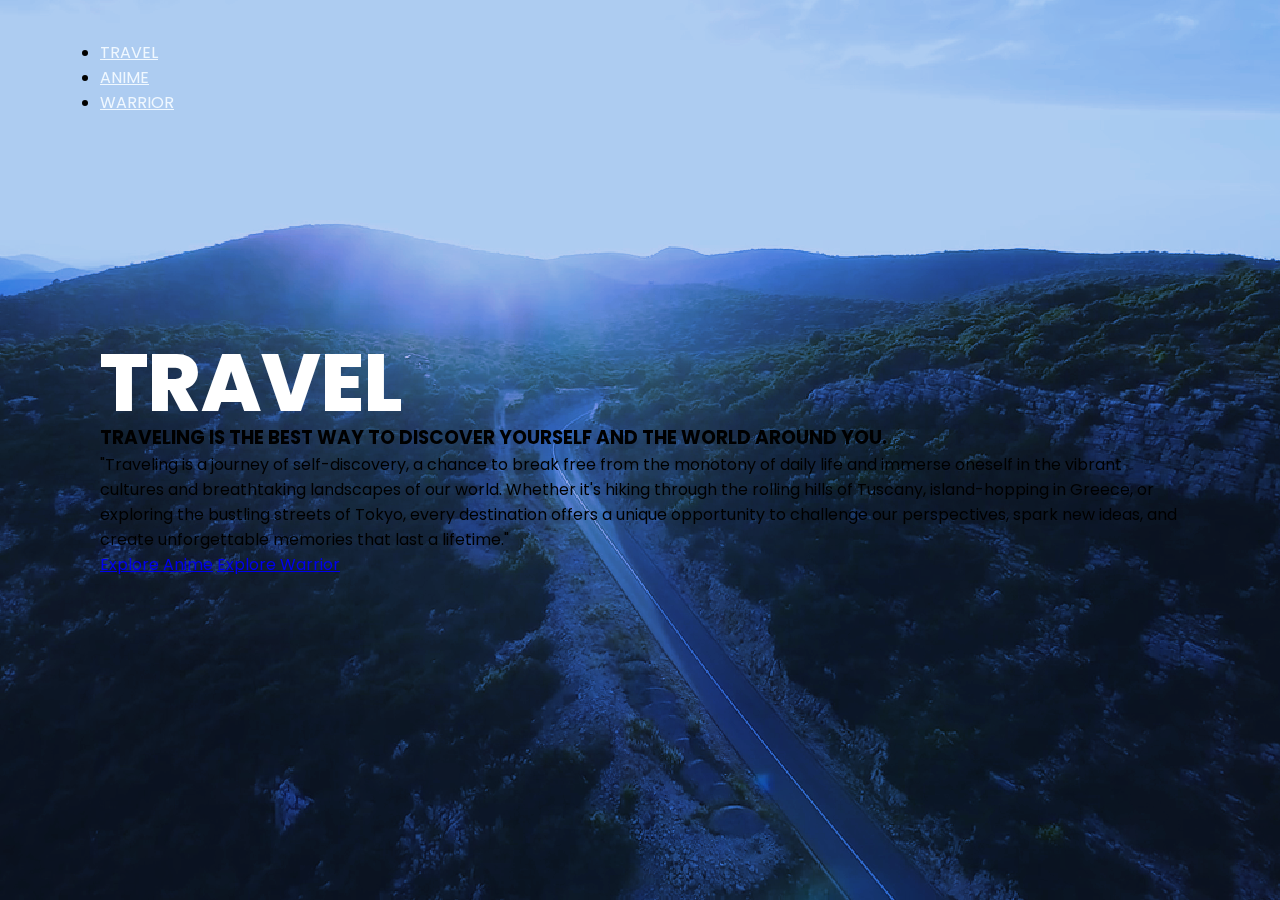
==== index.html @ 9cc8f75e "first commit" ====
<DOCTYPE! html>
    <html lang="en">
    <head>
        <meta charset="UTF-8">
        <meta name="viewport" content="width=device-width, initial-scale=1.0">
        <title>Video Background</title>
        <link rel="stylesheet" href="style.css">

    </head>
    <body>
        <div class="showcase">
            <video src="video.mp4" autoplay muted loop></video>
            <header>
                <nav>
                    <ul>
                        <li>
                            <a href="index.html" class="logo">TRAVEL</a>
                        </li>
                        <li>
                            <a href="anime.html" class="logo">ANIME</a>
                        </li>
                        <li>
                            <a href="warrior.html" class="logo">WARRIOR</a>
                        </li>
                    </ul>
                </nav>
            </header>

            <main>
                <video src="Videos\Travel.mp4" muted loop autoplay></video>
                <div class="overlay"></div>
    
                 <!--text in the main section-->
                <div class="text">
                    <h2>TRAVEL</h2>
                    <h3>TRAVELING IS THE BEST WAY TO DISCOVER YOURSELF AND THE WORLD AROUND YOU.</h3>
                    <p>"Traveling is a journey of self-discovery, a chance to break free from the monotony of daily life
                        and immerse oneself in the vibrant cultures and breathtaking landscapes of our world. Whether it's
                        hiking through the rolling hills of Tuscany, island-hopping in Greece, or exploring the bustling
                        streets of Tokyo, every destination offers a unique opportunity to challenge our perspectives, spark
                        new ideas, and create unforgettable memories that last a lifetime."
                    </p>
                    <a href="anime.html">Explore Anime</a>
                    <a href="warrior.html">Explore Warrior</a>
                </div>
            </main>

        </div>
        </body>
    </html>
---- style.css ----
@import url('https://fonts.googleapis.com/css2?family=Poppins:wght@100;400;500;600;700;800&display=swap');

*{
    margin: 0;
    padding: 0;
    box-sizing: border-box;
    font-family: 'Poppins', sans-serif;
}

.showcase{
    position: relative;
    right: 0;
    width: 100%;
    min-height: 100vh;
    padding: 100px;
    display: flex;
    justify-content: space-between;
    align-items: center;
    background: #111;
    transition: 0.5s;
    z-index: 2;
}

header {
    position: absolute;
    top: 0;
    left: 0;
    width: 100%;
    padding: 40px 100px;
    z-index: 1000;
    display: flex;
    justify-content: space-between;
    align-items: right;
}

header .logo{
    color: aliceblue;
    text-transform: uppercase;
    cursor: pointer;
}

.showcase.active{
    right: 300px;
}

.showcase video{
    position: absolute;
    top: 0;
    left: 0;
    width: 100%;
    height: 100%;
    object-fit: cover;
    opacity: 0.8;
}

.overlay{
    position: absolute;
    top: 0;
    left: 0;
    width: 100%;
    height: 100%;
    mix-blend-mode: overlay;
    background: rgb(54, 121, 221);
}

.text{
    position: relative;
    z-index: 10;
    padding-top: 20px;
}

.text h2{
    font-size: 5em;
    font-weight: 800;
    color: #fff;
    line-height: 1em;
    text-transform: uppercase;
}
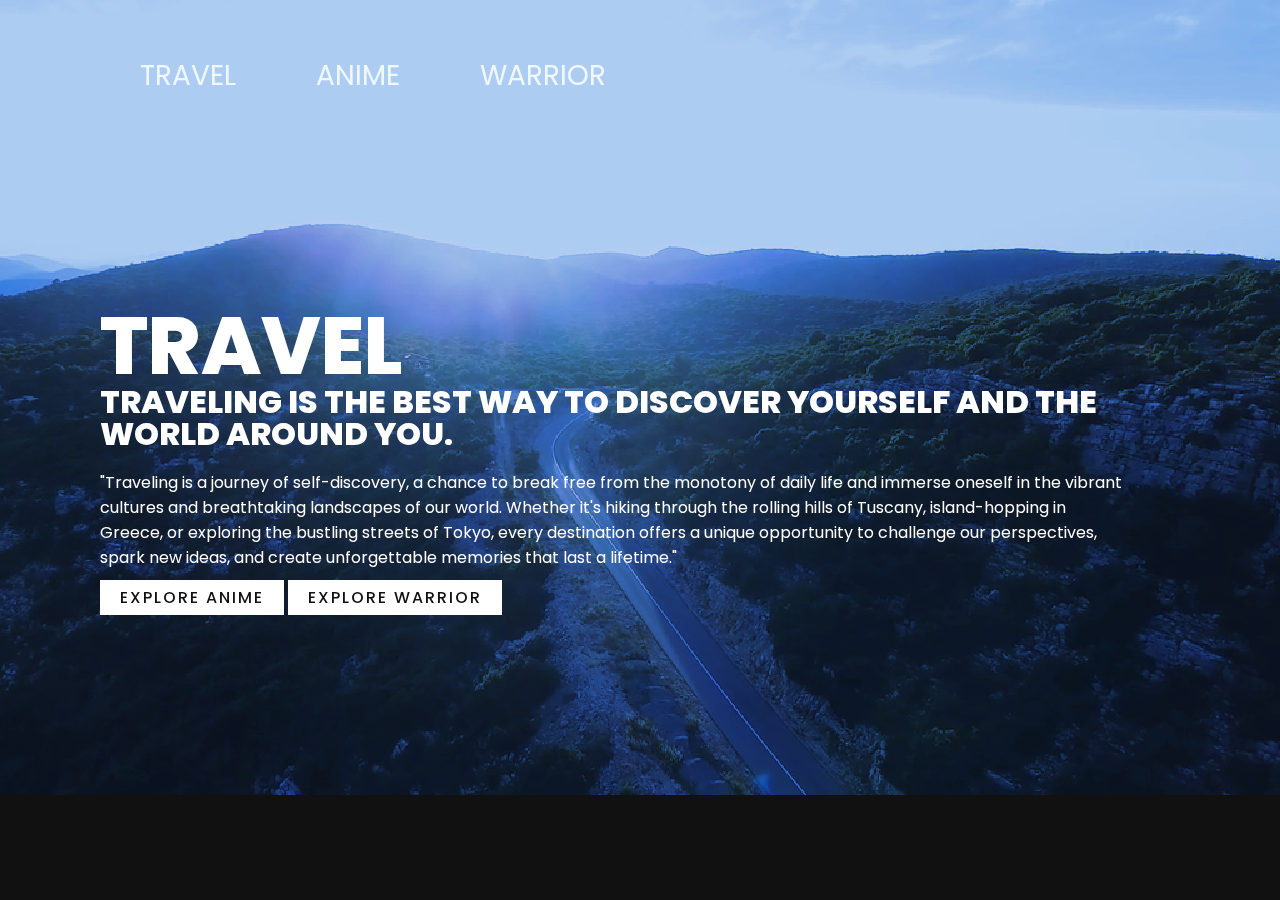
==== commit f13dfa6c: "second" ====
--- a/index.html
+++ b/index.html
@@ -45,6 +45,32 @@
                 </div>
             </main>
 
+            <footer class="social">
+                <ul class="social">
+                    <li>
+                        <a href= footer class="social">
+                            <ul class="social">
+                                <li>
+                                    <a href="https://static.vecteezy.com/system/resources/previews/013/901/773/original/facebook-icon-ios-facebook-social-media-logo-on-white-background-free-free-vector.jpg"></a>
+                                </li>
+                                <li>
+                                    <a href="anime.html"></a>
+                                </li>
+                                <li>
+                                    <a href="warrior.html"></a>
+                                </li>
+                            </ul>
+                        </footer>></a>
+                    </li>
+                    <li>
+                        <a href="anime.html"></a>
+                    </li>
+                    <li>
+                        <a href="warrior.html"></a>
+                    </li>
+                </ul>
+            </footer>
+
         </div>
         </body>
     </html>
--- a/style.css
+++ b/style.css
@@ -1,14 +1,14 @@
 @import url('https://fonts.googleapis.com/css2?family=Poppins:wght@100;400;500;600;700;800&display=swap');
 
-*{
+* {
     margin: 0;
     padding: 0;
     box-sizing: border-box;
     font-family: 'Poppins', sans-serif;
 }
 
-.showcase{
-    position: relative;
+.showcase {
+    position: absolute;
     right: 0;
     width: 100%;
     min-height: 100vh;
@@ -76,4 +76,96 @@
     line-height: 1em;
     text-transform: uppercase;
 }
-    +
+.text a{
+    display: inline-block;
+    background: #fff;
+    padding: 5px 20px;
+    text-decoration: none;
+    color: #111;
+    margin-top: 10px;
+    text-transform: uppercase;
+    font-weight: 500;
+    letter-spacing: 2px;
+    font-size: 1em;
+}
+
+.text p{
+    color: #fff;
+    font-size: 1em;
+    margin-top: 20px;
+    font-weight: 400;
+}
+
+.text h3{    
+    font-size: 2em;
+    font-weight: 800;
+    color: #fff;
+    line-height: 1em;
+    text-transform: uppercase;
+}
+
+
+/*navigation*/
+nav{
+    position: static;
+    font-size: 28px;
+    cursor: pointer;
+    color: #fff;
+    margin: 0px;
+    padding: 0px;
+    z-index: 5;
+    text-transform: uppercase;
+}
+
+nav ul{
+    display: flex;
+    list-style: none;
+    justify-content: center;
+}
+
+nav ul li{
+    margin: 0 20px;
+}
+
+nav ul li a{
+    display: block;
+    padding: 15px 20px;
+    text-decoration: none;
+    color: #fff;
+    transition: background-color 0.3s, color 0.3s;
+}
+
+nav ul li a:hover{
+    background-color: #181717;
+    color: #f3e3e3;
+}
+
+.social{
+    position: absolute;
+    bottom: 0;
+    left: 0;
+    width: 100%;
+    padding: 40px 100px;
+    background: #111;
+    color: #fff;
+    text-align: center;
+    z-index: 10;
+    display: flex;
+}
+
+.social li{
+    list-style: none;
+
+}
+
+.social li a{
+    color: #fff;
+    font-size: 24px;
+    transition: color 0.3s;
+    display: inline-block;
+    z-index: 12;
+    transform: scale(0.5);
+    margin-right: 20px;
+}
+
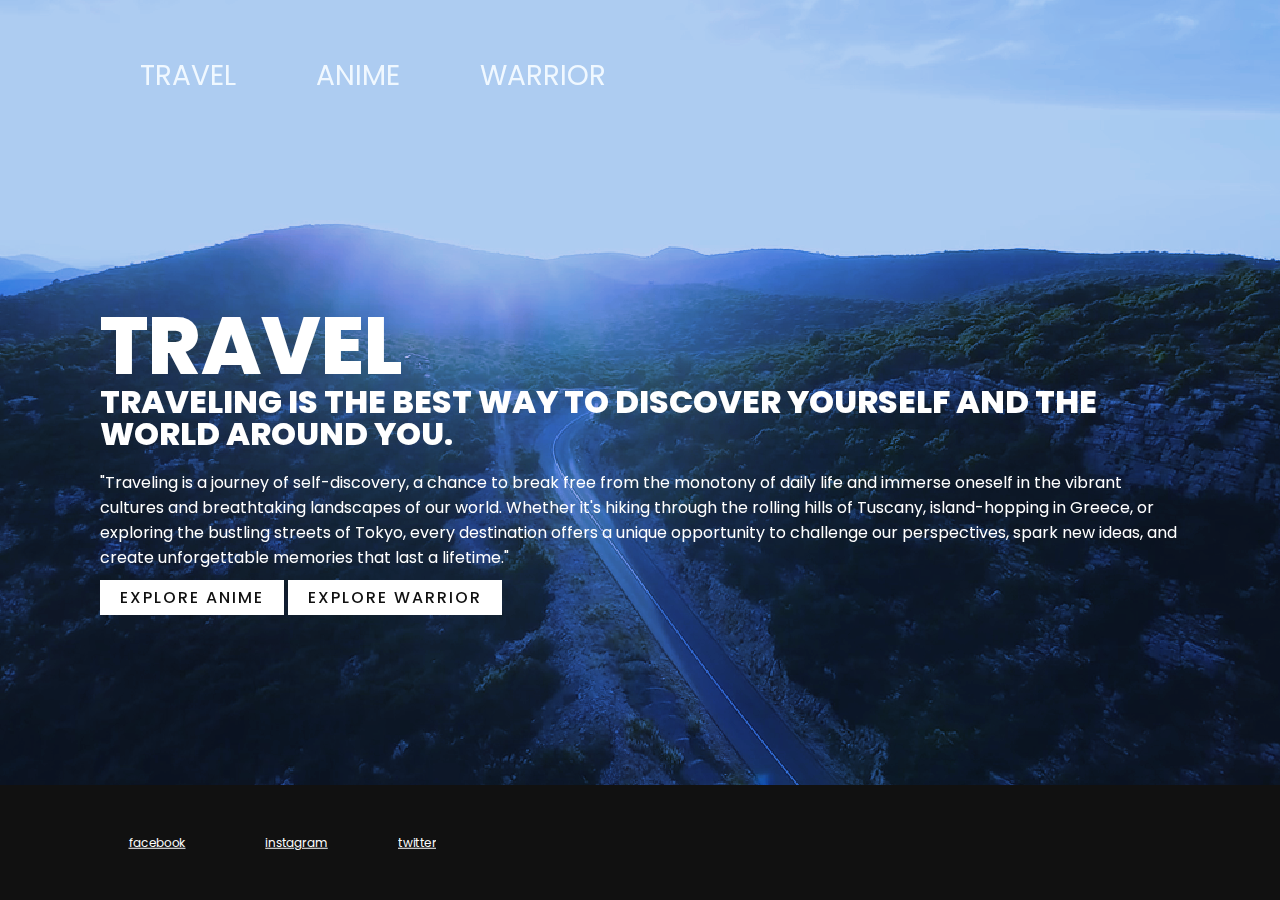
==== commit f9f8eac6: "second" ====
--- a/index.html
+++ b/index.html
@@ -1,76 +1,77 @@
-<DOCTYPE! html>
-    <html lang="en">
-    <head>
-        <meta charset="UTF-8">
-        <meta name="viewport" content="width=device-width, initial-scale=1.0">
-        <title>Video Background</title>
-        <link rel="stylesheet" href="style.css">
+<!DOCTYPE html>
+<html lang="en">
 
-    </head>
-    <body>
-        <div class="showcase">
-            <video src="video.mp4" autoplay muted loop></video>
-            <header>
-                <nav>
-                    <ul>
-                        <li>
-                            <a href="index.html" class="logo">TRAVEL</a>
-                        </li>
-                        <li>
-                            <a href="anime.html" class="logo">ANIME</a>
-                        </li>
-                        <li>
-                            <a href="warrior.html" class="logo">WARRIOR</a>
-                        </li>
-                    </ul>
-                </nav>
-            </header>
+<head>
+    <meta charset="UTF-8">
+    <meta name="viewport" content="width=device-width, initial-scale=1.0">
+    <title>Video background</title>
+    <link rel="stylesheet" href="style.css">
+</head>
 
-            <main>
-                <video src="Videos\Travel.mp4" muted loop autoplay></video>
-                <div class="overlay"></div>
-    
-                 <!--text in the main section-->
-                <div class="text">
-                    <h2>TRAVEL</h2>
-                    <h3>TRAVELING IS THE BEST WAY TO DISCOVER YOURSELF AND THE WORLD AROUND YOU.</h3>
-                    <p>"Traveling is a journey of self-discovery, a chance to break free from the monotony of daily life
-                        and immerse oneself in the vibrant cultures and breathtaking landscapes of our world. Whether it's
-                        hiking through the rolling hills of Tuscany, island-hopping in Greece, or exploring the bustling
-                        streets of Tokyo, every destination offers a unique opportunity to challenge our perspectives, spark
-                        new ideas, and create unforgettable memories that last a lifetime."
-                    </p>
-                    <a href="anime.html">Explore Anime</a>
-                    <a href="warrior.html">Explore Warrior</a>
-                </div>
-            </main>
+<body>
+    <div class="showcase">
+        <!--header -->
+        <header>
+            <nav>
+                <ul>
+                    <li>
+                        <a href="index.html" class="logo">TRAVEL</a>
+                    </li>
 
-            <footer class="social">
-                <ul class="social">
                     <li>
-                        <a href= footer class="social">
-                            <ul class="social">
-                                <li>
-                                    <a href="https://static.vecteezy.com/system/resources/previews/013/901/773/original/facebook-icon-ios-facebook-social-media-logo-on-white-background-free-free-vector.jpg"></a>
-                                </li>
-                                <li>
-                                    <a href="anime.html"></a>
-                                </li>
-                                <li>
-                                    <a href="warrior.html"></a>
-                                </li>
-                            </ul>
-                        </footer>></a>
+                        <a href="anime.html" class="logo">ANIME</a>
                     </li>
                     <li>
-                        <a href="anime.html"></a>
+                        <a href="warrior.html" class="logo">WARRIOR</a>
                     </li>
-                    <li>
-                        <a href="warrior.html"></a>
-                    </li>
+
                 </ul>
-            </footer>
+            </nav>
+        </header>
+        <!--main content -->
+        <main>
+            <video src="Videos\Travel.mp4" muted loop autoplay></video>
+            <div class="overlay"></div>
 
-        </div>
-        </body>
-    </html>
+            <!--text in the main section-->
+            <div class="text">
+                <h2>TRAVEL</h2>
+                <h3>TRAVELING IS THE BEST WAY TO DISCOVER YOURSELF AND THE WORLD AROUND YOU.</h3>
+                <p>
+                    "Traveling is a journey of self-discovery, a chance to break free from the monotony of daily life
+                    and immerse oneself in the vibrant cultures and breathtaking landscapes of our world. Whether it's
+                    hiking through the rolling hills of Tuscany, island-hopping in Greece, or exploring the bustling
+                    streets of Tokyo, every destination offers a unique opportunity to challenge our perspectives, spark
+                    new ideas, and create unforgettable memories that last a lifetime."</p>
+                <a href="anime.html">Explore Anime</a>
+                <a href="warrior.html">Explore Warrior</a>
+            </div>
+        </main>
+
+
+        <!--footer for document-->
+        <footer class="social">
+            <ul class="social">
+                <li>
+                    <a href="https://static.vecteezy.com/system/resources/previews/013/901/773/original/facebook-icon-ios-facebook-social-media-logo-on-white-background-free-free-vector.jpg"> 
+                        facebook
+                    </a>
+                </li>
+                <li>
+                    <a href="https://i.ibb.co/ySwtH4B/instagram.png">
+                        instagram
+                    </a>
+                </li>
+                <li>
+                
+                    <a href="https://png.pngtree.com/png-clipart/20190613/original/pngtree-twitter-icon-png-image_3584928.jpg">
+                        twitter
+                    </a>
+                </li>
+            </ul>
+        </footer>
+    </div>
+
+</body>>
+
+</html>
